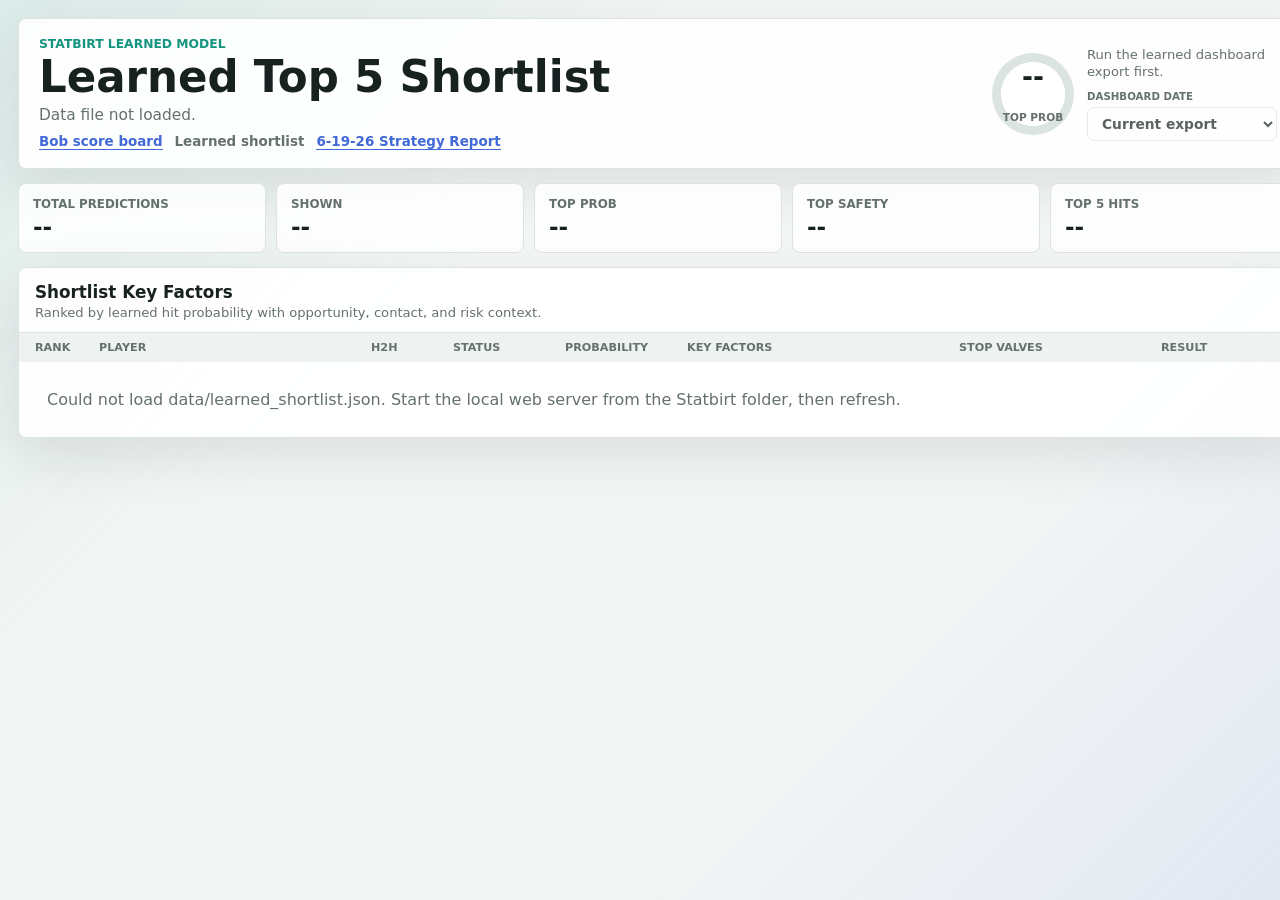
==== web/learned.html @ fe5e9481 "Add learned shortlist dashboards and reports" ====
<!doctype html>
<html lang="en">
  <head>
    <meta charset="utf-8">
    <meta name="viewport" content="width=device-width, initial-scale=1">
    <title>Statbirt Learned Shortlist</title>
    <link rel="stylesheet" href="styles.css">
  </head>
  <body>
    <main class="app-shell learned-shell">
      <header class="topbar">
        <div class="title-block">
          <p class="eyebrow">Statbirt Learned Model</p>
          <h1>Learned Top 5 Shortlist</h1>
          <p id="board-subtitle" class="subtitle">Loading learned-model output...</p>
          <nav class="dashboard-switcher" aria-label="Dashboard views">
            <a href="index.html">Bob score board</a>
            <a href="learned.html" aria-current="page">Learned shortlist</a>
            <a href="data/selection_strategy_report.html">6-19-26 Strategy Report</a>
          </nav>
        </div>
        <div class="status-panel" aria-label="Board status">
          <div class="status-orbit learned-orbit">
            <span id="top-probability-orbit">--</span>
            <small>Top Prob</small>
          </div>
          <div class="status-copy">
            <p id="status-note">Waiting for learned data</p>
            <label class="date-picker" for="dashboard-date">
              <span>Dashboard Date</span>
              <select id="dashboard-date" disabled>
                <option>Loading...</option>
              </select>
            </label>
          </div>
        </div>
      </header>

      <section class="summary-grid learned-summary" aria-label="Learned model summary">
        <article>
          <span>Total Predictions</span>
          <strong id="total-predictions">--</strong>
        </article>
        <article>
          <span>Shown</span>
          <strong id="shown-count">--</strong>
        </article>
        <article>
          <span>Top Prob</span>
          <strong id="top-probability">--</strong>
        </article>
        <article>
          <span>Top Safety</span>
          <strong id="top-safety">--</strong>
        </article>
        <article>
          <span>Top 5 Hits</span>
          <strong id="top-five-result">--</strong>
        </article>
      </section>

      <section class="board learned-board" aria-label="Learned model shortlist">
        <div class="board-toolbar">
          <div>
            <h2>Shortlist Key Factors</h2>
            <p>Ranked by learned hit probability with opportunity, contact, and risk context.</p>
          </div>
        </div>

        <div class="row-header learned-row-header" aria-hidden="true">
          <span>Rank</span>
          <span>Player</span>
          <span>H2H</span>
          <span>Status</span>
          <span>Probability</span>
          <span>Key Factors</span>
          <span>Stop Valves</span>
          <span>Result</span>
        </div>

        <div id="picks" class="pick-list"></div>
        <section id="daily-brief" class="daily-brief" aria-label="Daily selection brief" aria-live="polite"></section>
      </section>
    </main>

    <template id="learned-pick-template">
      <article class="pick-row learned-row">
        <div class="rank-cell"></div>
        <div class="player-cell">
          <div class="player-line">
            <strong class="player-name"></strong>
            <span class="season-ba"></span>
            <span class="pick-badge"></span>
          </div>
          <div class="matchup-line"></div>
          <div class="pitcher-line"></div>
          <div class="venue-line"></div>
          <div class="game-detail-line"></div>
        </div>
        <div class="h2h-cell"></div>
        <div class="status-cell"></div>
        <div class="prob-cell">
          <strong></strong>
          <span></span>
        </div>
        <div class="factor-cell"></div>
        <div class="risk-cell"></div>
        <div class="result-cell"></div>
      </article>
    </template>

    <script src="learned.js?v=20260620-thesis"></script>
  </body>
</html>
---- web/styles.css ----
:root {
  color-scheme: light;
  --bg: #f4f6f5;
  --surface: #ffffff;
  --surface-2: #eef3f1;
  --ink: #17211f;
  --muted: #65716d;
  --line: #dce4e0;
  --hitter: #15947f;
  --starter: #4169d8;
  --h2h: #d78d22;
  --bullpen: #8e5ad7;
  --other: #d34f56;
  --good: #137b5f;
  --bad: #b93f47;
  --warn: #a15e00;
  --shadow: 0 18px 55px rgba(23, 33, 31, 0.10);
}

* {
  box-sizing: border-box;
}

body {
  margin: 0;
  min-height: 100vh;
  background:
    linear-gradient(135deg, rgba(21, 148, 127, 0.10), transparent 34%),
    linear-gradient(315deg, rgba(65, 105, 216, 0.10), transparent 32%),
    var(--bg);
  color: var(--ink);
  font-family: Inter, ui-sans-serif, system-ui, -apple-system, BlinkMacSystemFont, "Segoe UI", sans-serif;
}

.app-shell {
  width: min(1500px, calc(100vw - 36px));
  min-height: 100vh;
  margin: 0 auto;
  padding: 18px 0;
  display: grid;
  grid-template-rows: auto auto minmax(0, 1fr);
  gap: 14px;
}

.topbar {
  display: flex;
  justify-content: space-between;
  align-items: stretch;
  gap: 18px;
  padding: 18px 20px;
  border: 1px solid var(--line);
  border-radius: 8px;
  background: rgba(255, 255, 255, 0.92);
  box-shadow: var(--shadow);
}

.title-block {
  min-width: 0;
}

.eyebrow {
  margin: 0 0 6px;
  color: var(--hitter);
  font-size: 0.77rem;
  font-weight: 800;
  letter-spacing: 0;
  text-transform: uppercase;
}

h1,
h2,
p {
  margin: 0;
}

h1 {
  font-size: clamp(2rem, 3.4vw, 3.8rem);
  line-height: 0.95;
  letter-spacing: 0;
}

.subtitle {
  max-width: 760px;
  margin-top: 8px;
  color: var(--muted);
  font-size: 0.96rem;
}

.dashboard-switcher {
  display: flex;
  flex-wrap: wrap;
  gap: 12px;
  margin-top: 10px;
  font-size: 0.84rem;
  font-weight: 820;
}

.dashboard-switcher a {
  color: var(--starter);
  text-decoration: none;
  border-bottom: 1px solid currentColor;
}

.dashboard-switcher a[aria-current="page"] {
  color: var(--muted);
  border-bottom-color: transparent;
}

.status-panel {
  min-width: 285px;
  display: flex;
  align-items: center;
  justify-content: flex-end;
  gap: 13px;
}

.status-orbit {
  width: 82px;
  height: 82px;
  display: grid;
  place-items: center;
  border-radius: 50%;
  background:
    radial-gradient(circle at center, #fff 56%, transparent 57%),
    conic-gradient(var(--good) var(--pickable-arc, 0deg), #dce4e0 0);
  border: 1px solid var(--line);
}

.status-orbit span {
  display: block;
  font-size: 1.65rem;
  font-weight: 850;
  line-height: 1;
  text-align: center;
}

.status-orbit small {
  display: block;
  color: var(--muted);
  font-size: 0.66rem;
  font-weight: 700;
  text-align: center;
  text-transform: uppercase;
}

.status-copy {
  min-width: 170px;
}

#status-note {
  max-width: 190px;
  color: var(--muted);
  font-size: 0.82rem;
  line-height: 1.32;
}

.date-picker {
  display: grid;
  gap: 5px;
  margin-top: 10px;
}

.date-picker span {
  color: var(--muted);
  font-size: 0.64rem;
  font-weight: 850;
  text-transform: uppercase;
}

.date-picker select {
  width: 100%;
  min-height: 34px;
  padding: 0 34px 0 10px;
  border: 1px solid var(--line);
  border-radius: 7px;
  background: #fff;
  color: var(--ink);
  font: inherit;
  font-size: 0.86rem;
  font-weight: 720;
}

.summary-grid {
  display: grid;
  grid-template-columns: repeat(5, minmax(0, 1fr));
  gap: 10px;
}

.summary-grid article {
  min-width: 0;
  padding: 13px 14px;
  border: 1px solid var(--line);
  border-radius: 8px;
  background: rgba(255, 255, 255, 0.88);
}

.summary-grid span {
  display: block;
  color: var(--muted);
  font-size: 0.74rem;
  font-weight: 750;
  text-transform: uppercase;
}

.summary-grid strong {
  display: block;
  margin-top: 4px;
  font-size: 1.45rem;
  line-height: 1;
}

.board {
  min-height: 0;
  display: grid;
  grid-template-rows: auto auto minmax(0, 1fr) auto;
  overflow: hidden;
  border: 1px solid var(--line);
  border-radius: 8px;
  background: rgba(255, 255, 255, 0.96);
  box-shadow: var(--shadow);
}

.learned-shell {
  min-height: auto;
  grid-template-rows: auto auto auto;
}

.learned-board {
  grid-template-rows: auto auto auto auto;
  overflow: visible;
}

.board-toolbar {
  display: flex;
  justify-content: space-between;
  gap: 18px;
  align-items: center;
  padding: 14px 16px 12px;
  border-bottom: 1px solid var(--line);
}

.board-toolbar h2 {
  font-size: 1.05rem;
  letter-spacing: 0;
}

.board-toolbar p {
  margin-top: 3px;
  color: var(--muted);
  font-size: 0.82rem;
}

.legend {
  display: flex;
  flex-wrap: wrap;
  justify-content: flex-end;
  gap: 9px;
}

.legend span {
  display: inline-flex;
  align-items: center;
  gap: 6px;
  color: var(--muted);
  font-size: 0.76rem;
  font-weight: 720;
}

.legend i {
  width: 10px;
  height: 10px;
  border-radius: 2px;
}

.legend-hitter {
  background: var(--hitter);
}

.legend-starter {
  background: var(--starter);
}

.legend-h2h {
  background: var(--h2h);
}

.legend-bullpen {
  background: var(--bullpen);
}

.legend-other {
  background: var(--other);
}

.row-header,
.pick-row {
  display: grid;
  grid-template-columns: 52px minmax(280px, 1.35fr) 70px 100px 82px minmax(330px, 2fr) minmax(190px, 0.95fr);
  gap: 12px;
  align-items: center;
}

.row-header {
  padding: 8px 16px;
  background: var(--surface-2);
  color: var(--muted);
  font-size: 0.7rem;
  font-weight: 800;
  text-transform: uppercase;
}

.pick-list {
  min-height: 0;
  overflow: auto;
}

.learned-board .pick-list {
  overflow: visible;
}

.pick-row {
  min-height: 72px;
  padding: 9px 16px;
  border-top: 1px solid var(--line);
  background: var(--surface);
  transition: background-color 160ms ease;
}

.pick-row.state-live-no-hit {
  background: #fff6d7;
}

.pick-row.state-hit {
  background: #e5f5e9;
}

.pick-row.state-final-no-hit {
  background: #fde5e7;
}

.pick-row.state-postponed {
  background: #eef1f4;
}

.learned-row-header,
.learned-row {
  grid-template-columns: 52px minmax(260px, 1.3fr) 70px 100px 110px minmax(260px, 1.65fr) minmax(190px, 0.95fr) minmax(120px, 0.7fr);
}

.learned-row.result-hit {
  background: #e5f5e9;
}

.learned-row.result-miss {
  background: #fde5e7;
}

.learned-row.result-postponed,
.learned-row.result-no-appearance {
  background: #eef1f4;
}

.pick-row:first-child {
  border-top: 0;
}

.rank-cell {
  width: 34px;
  height: 34px;
  display: grid;
  place-items: center;
  border-radius: 8px;
  background: #17211f;
  color: #fff;
  font-size: 0.98rem;
  font-weight: 850;
}

.player-cell,
.h2h-cell,
.status-cell,
.factor-cell,
.risk-cell {
  min-width: 0;
}

.player-line {
  display: flex;
  align-items: center;
  gap: 8px;
  min-width: 0;
}

.player-name {
  flex: 0 1 auto;
  min-width: 0;
  overflow: hidden;
  text-overflow: ellipsis;
  white-space: nowrap;
  font-size: 0.98rem;
}

.pick-badge {
  flex: 0 0 auto;
  padding: 3px 7px;
  border-radius: 999px;
  background: rgba(185, 63, 71, 0.10);
  color: var(--bad);
  font-size: 0.65rem;
  font-weight: 850;
  text-transform: uppercase;
}

.season-ba {
  flex: 0 0 auto;
  color: #30403c;
  font-size: 0.72rem;
  font-weight: 850;
  white-space: nowrap;
}

.pick-badge.pickable {
  background: rgba(19, 123, 95, 0.10);
  color: var(--good);
}

.hot-streak {
  flex: 0 0 auto;
  font-size: 1rem;
  line-height: 1;
  cursor: help;
}

.matchup-line,
.pitcher-line,
.venue-line,
.game-detail-line,
.game-status-line {
  overflow: hidden;
  color: var(--muted);
  font-size: 0.76rem;
  text-overflow: ellipsis;
  white-space: nowrap;
}

.matchup-line {
  margin-top: 4px;
  color: #30403c;
  font-weight: 720;
}

.game-status-line {
  color: var(--bad);
  font-weight: 820;
  text-transform: uppercase;
}

.status-cell {
  color: var(--muted);
  font-size: 0.78rem;
  font-weight: 760;
}

.h2h-cell {
  color: var(--ink);
  font-size: 0.9rem;
  font-weight: 860;
  white-space: nowrap;
}

.congregation-status {
  display: inline-flex;
  align-items: center;
  max-width: 100%;
  min-height: 25px;
  padding: 4px 8px;
  border-radius: 999px;
  font-size: 0.68rem;
  font-weight: 880;
  text-transform: uppercase;
}

.status-publisher {
  background: rgba(21, 148, 127, 0.12);
  color: var(--hitter);
}

.status-removed {
  background: rgba(185, 63, 71, 0.12);
  color: var(--bad);
}

.score-cell strong {
  display: block;
  font-size: 1.45rem;
  line-height: 1;
}

.score-cell span {
  display: block;
  margin-top: 4px;
  color: var(--muted);
  font-size: 0.72rem;
  font-weight: 750;
}

.prob-cell strong {
  display: block;
  font-size: 1.35rem;
  line-height: 1;
}

.prob-cell span,
.result-cell small {
  display: block;
  margin-top: 4px;
  color: var(--muted);
  font-size: 0.72rem;
  font-weight: 750;
}

.safety-cell,
.signal-cell,
.result-cell,
.prob-cell {
  min-width: 0;
}

.safety-score {
  color: var(--ink);
  font-size: 0.88rem;
  font-weight: 850;
}

.safety-meter {
  width: min(100%, 118px);
  height: 7px;
  margin-top: 7px;
  overflow: hidden;
  border-radius: 999px;
  background: #dce4e0;
}

.safety-meter span {
  display: block;
  height: 100%;
  border-radius: inherit;
  background: var(--good);
}

.factor-cell {
  display: flex;
  flex-wrap: wrap;
  gap: 5px;
}

.factor-chip {
  display: inline-flex;
  align-items: center;
  gap: 5px;
  max-width: 132px;
  padding: 4px 7px;
  border: 1px solid var(--line);
  border-radius: 6px;
  background: #fbfcfc;
}

.factor-chip span {
  overflow: hidden;
  color: var(--muted);
  font-size: 0.64rem;
  font-weight: 760;
  text-overflow: ellipsis;
  text-transform: uppercase;
  white-space: nowrap;
}

.factor-chip strong {
  color: var(--ink);
  font-size: 0.76rem;
  white-space: nowrap;
}

.signal-cell {
  display: flex;
  flex-wrap: wrap;
  gap: 5px;
}

.learned-chip {
  max-width: 162px;
}

.learned-chip.signal-risk {
  border-color: rgba(185, 63, 71, 0.22);
  background: rgba(185, 63, 71, 0.08);
}

.learned-chip.signal-risk span {
  color: var(--bad);
}

.result-badge {
  display: inline-flex;
  align-items: center;
  min-height: 25px;
  padding: 4px 8px;
  border-radius: 999px;
  font-size: 0.68rem;
  font-weight: 880;
  text-transform: uppercase;
}

.result-badge.result-hit {
  background: rgba(19, 123, 95, 0.12);
  color: var(--good);
}

.result-badge.result-miss {
  background: rgba(185, 63, 71, 0.12);
  color: var(--bad);
}

.result-badge.result-pending,
.result-badge.result-unresolved {
  background: rgba(65, 105, 216, 0.11);
  color: var(--starter);
}

.result-badge.result-postponed,
.result-badge.result-no-appearance {
  background: rgba(101, 113, 109, 0.14);
  color: var(--muted);
}

.risk-cell {
  overflow: visible;
  color: #273632;
  font-size: 0.75rem;
  line-height: 1.28;
}

.risk-label {
  display: block;
  margin-bottom: 2px;
  color: var(--muted);
  font-size: 0.63rem;
  font-weight: 850;
  text-transform: uppercase;
}

.risk-text {
  color: var(--muted);
}

.risk-list {
  display: flex;
  flex-wrap: wrap;
  gap: 4px;
}

.risk-reason {
  display: inline-flex;
  align-items: center;
  max-width: 100%;
  padding: 3px 6px;
  border-radius: 6px;
  font-size: 0.66rem;
  font-weight: 760;
}

.risk-reason.hard {
  background: rgba(185, 63, 71, 0.11);
  color: var(--bad);
}

.risk-reason.concern {
  background: rgba(161, 94, 0, 0.11);
  color: var(--warn);
}

.risk-more {
  align-self: center;
  color: var(--muted);
  font-size: 0.66rem;
  font-weight: 800;
  white-space: nowrap;
}

.risk-detail-button {
  min-height: 24px;
  align-self: center;
  padding: 3px 7px;
  border: 1px solid rgba(65, 105, 216, 0.26);
  border-radius: 6px;
  background: #fff;
  color: var(--starter);
  cursor: pointer;
  font: inherit;
  font-size: 0.66rem;
  font-weight: 850;
  line-height: 1;
  white-space: nowrap;
}

.risk-detail-button:hover,
.risk-detail-button:focus-visible {
  border-color: rgba(65, 105, 216, 0.55);
  background: rgba(65, 105, 216, 0.08);
  outline: none;
}

.stop-dialog {
  position: fixed;
  inset: 0;
  z-index: 50;
  display: grid;
  place-items: center;
  padding: 18px;
  background: rgba(23, 33, 31, 0.46);
}

.stop-dialog[hidden] {
  display: none;
}

.stop-dialog-panel {
  width: min(560px, 100%);
  max-height: min(72vh, 640px);
  display: grid;
  grid-template-rows: auto minmax(0, 1fr);
  overflow: hidden;
  border: 1px solid var(--line);
  border-radius: 8px;
  background: #fff;
  box-shadow: 0 24px 70px rgba(23, 33, 31, 0.24);
}

.stop-dialog-header {
  display: flex;
  align-items: flex-start;
  justify-content: space-between;
  gap: 16px;
  padding: 16px 16px 12px;
  border-bottom: 1px solid var(--line);
}

.stop-dialog-header h2 {
  margin: 0;
  font-size: 1rem;
  letter-spacing: 0;
}

.stop-dialog-subtitle {
  margin-top: 3px;
  color: var(--muted);
  font-size: 0.78rem;
  font-weight: 720;
}

.stop-dialog-close {
  width: 34px;
  height: 34px;
  flex: 0 0 auto;
  border: 1px solid var(--line);
  border-radius: 8px;
  background: #fbfcfc;
  color: var(--ink);
  cursor: pointer;
  font: inherit;
  font-size: 1.25rem;
  font-weight: 720;
  line-height: 1;
}

.stop-dialog-close:hover,
.stop-dialog-close:focus-visible {
  border-color: rgba(23, 33, 31, 0.28);
  background: var(--surface-2);
  outline: none;
}

.stop-dialog-list {
  min-height: 0;
  margin: 0;
  padding: 12px 16px 16px;
  overflow: auto;
  list-style: none;
}

.stop-dialog-list li {
  padding: 9px 10px;
  border: 1px solid var(--line);
  border-left-width: 4px;
  border-radius: 7px;
  color: #273632;
  font-size: 0.86rem;
  line-height: 1.35;
}

.stop-dialog-list li + li {
  margin-top: 8px;
}

.stop-dialog-list li.hard {
  border-left-color: var(--bad);
  background: rgba(185, 63, 71, 0.06);
}

.stop-dialog-list li.concern {
  border-left-color: var(--warn);
  background: rgba(161, 94, 0, 0.06);
}

body.dialog-open {
  overflow: hidden;
}

.empty-state {
  padding: 28px;
  color: var(--muted);
}

.daily-brief {
  min-width: 0;
  max-height: 430px;
  overflow: auto;
  padding: 14px 16px 16px;
  border-top: 1px solid var(--line);
  background: #fbfcfc;
}

.learned-board .daily-brief {
  max-height: none;
  overflow: visible;
}

.daily-brief:empty {
  display: none;
}

.daily-brief-header {
  display: flex;
  justify-content: space-between;
  gap: 18px;
  align-items: flex-start;
  margin-bottom: 10px;
}

.daily-brief h3,
.daily-brief h4 {
  margin: 0;
  letter-spacing: 0;
}

.daily-brief h3 {
  font-size: 1.02rem;
}

.daily-brief-header p {
  max-width: 820px;
  color: var(--muted);
  font-size: 0.82rem;
  line-height: 1.35;
}

.brief-recommendation {
  display: flex;
  flex-wrap: wrap;
  gap: 8px;
  margin-bottom: 11px;
}

.brief-recommendation span {
  display: inline-flex;
  align-items: center;
  min-height: 27px;
  padding: 5px 9px;
  border-radius: 999px;
  background: rgba(21, 148, 127, 0.11);
  color: var(--good);
  font-size: 0.72rem;
  font-weight: 850;
}

.brief-grid {
  display: grid;
  grid-template-columns: repeat(5, minmax(0, 1fr));
  gap: 10px;
}

.brief-card {
  min-width: 0;
  padding: 10px;
  border: 1px solid var(--line);
  border-radius: 8px;
  background: #fff;
}

.brief-card.brief-best {
  border-color: rgba(21, 148, 127, 0.34);
  box-shadow: inset 0 3px 0 var(--good);
}

.brief-card-header {
  display: flex;
  align-items: flex-start;
  justify-content: space-between;
  gap: 8px;
}

.brief-card h4 {
  min-width: 0;
  overflow: hidden;
  font-size: 0.9rem;
  text-overflow: ellipsis;
  white-space: nowrap;
}

.brief-card-header span {
  flex: 0 0 auto;
  padding: 3px 6px;
  border-radius: 999px;
  background: rgba(65, 105, 216, 0.10);
  color: var(--starter);
  font-size: 0.62rem;
  font-weight: 850;
  text-transform: uppercase;
}

.brief-best .brief-card-header span {
  background: rgba(21, 148, 127, 0.12);
  color: var(--good);
}

.brief-score {
  margin-top: 6px;
  color: var(--muted);
  font-size: 0.72rem;
  font-weight: 780;
}

.brief-card strong {
  display: block;
  margin-top: 9px;
  color: var(--ink);
  font-size: 0.7rem;
  text-transform: uppercase;
}

.brief-card ul {
  margin: 4px 0 0;
  padding-left: 17px;
}

.brief-card li {
  color: #30403c;
  font-size: 0.72rem;
  line-height: 1.25;
}

.committee-thesis {
  margin-top: 14px;
  padding-top: 14px;
  border-top: 1px solid var(--line);
}

.committee-thesis-header {
  display: flex;
  align-items: flex-start;
  justify-content: space-between;
  gap: 18px;
  margin-bottom: 10px;
}

.committee-thesis-header p {
  margin-top: 4px;
  color: var(--muted);
  font-size: 0.82rem;
  line-height: 1.35;
}

.committee-grid {
  display: grid;
  grid-template-columns: repeat(2, minmax(0, 1fr));
  gap: 10px;
}

.committee-card {
  min-width: 0;
  padding: 12px;
  border: 1px solid var(--line);
  border-radius: 8px;
  background: #fff;
}

.committee-card.committee-pick {
  border-color: rgba(21, 148, 127, 0.34);
  box-shadow: inset 0 3px 0 var(--good);
}

.committee-card-header {
  display: flex;
  align-items: flex-start;
  justify-content: space-between;
  gap: 10px;
  margin-bottom: 10px;
}

.committee-card-header div {
  min-width: 0;
}

.committee-card-header h4 {
  overflow: hidden;
  font-size: 0.95rem;
  text-overflow: ellipsis;
  white-space: nowrap;
}

.committee-card-header span {
  display: block;
  margin-top: 2px;
  color: var(--muted);
  font-size: 0.68rem;
  font-weight: 820;
  text-transform: uppercase;
}

.committee-card-header strong {
  flex: 0 0 auto;
  padding: 4px 7px;
  border-radius: 999px;
  background: rgba(65, 105, 216, 0.10);
  color: var(--starter);
  font-size: 0.62rem;
  font-weight: 850;
  text-transform: uppercase;
  white-space: nowrap;
}

.committee-pick .committee-card-header strong {
  background: rgba(21, 148, 127, 0.12);
  color: var(--good);
}

.committee-block + .committee-block {
  margin-top: 11px;
}

.committee-block strong {
  display: block;
  color: var(--ink);
  font-size: 0.68rem;
  text-transform: uppercase;
}

.committee-block p {
  margin-top: 4px;
  color: #30403c;
  font-size: 0.79rem;
  line-height: 1.42;
}

.committee-sources {
  display: flex;
  flex-wrap: wrap;
  align-items: center;
  gap: 7px;
  margin-top: 10px;
}

.committee-sources strong {
  color: var(--muted);
  font-size: 0.68rem;
  text-transform: uppercase;
}

.committee-sources a {
  color: var(--starter);
  font-size: 0.72rem;
  font-weight: 780;
  text-decoration: none;
  border-bottom: 1px solid currentColor;
}

.strategy-shell {
  grid-template-rows: auto auto auto;
}

.strategy-board {
  display: block;
  overflow: visible;
}

.strategy-recommendations {
  display: grid;
  grid-template-columns: repeat(2, minmax(0, 1fr));
  gap: 12px;
  padding: 14px 16px;
  border-bottom: 1px solid var(--line);
  background: #fbfcfc;
}

.strategy-recommendation {
  min-width: 0;
  padding: 13px 14px;
  border: 1px solid var(--line);
  border-radius: 8px;
  background: #fff;
}

.strategy-recommendation.primary {
  border-color: rgba(21, 148, 127, 0.34);
  box-shadow: inset 0 3px 0 var(--good);
}

.strategy-recommendation span {
  display: block;
  color: var(--muted);
  font-size: 0.7rem;
  font-weight: 850;
  text-transform: uppercase;
}

.strategy-recommendation strong {
  display: block;
  margin-top: 5px;
  overflow-wrap: anywhere;
  font-size: 1.18rem;
  line-height: 1.1;
}

.strategy-recommendation p {
  margin-top: 6px;
  color: var(--muted);
  font-size: 0.8rem;
  line-height: 1.35;
}

.strategy-card-grid {
  display: grid;
  grid-template-columns: repeat(5, minmax(0, 1fr));
  gap: 10px;
  padding: 14px 16px 16px;
}

.strategy-card {
  min-width: 0;
  padding: 12px;
  border: 1px solid var(--line);
  border-radius: 8px;
  background: #fff;
}

.strategy-card.strategy-best {
  border-color: rgba(21, 148, 127, 0.34);
  box-shadow: inset 0 3px 0 var(--good);
}

.strategy-card.result-hit {
  background: #e5f5e9;
}

.strategy-card.result-miss {
  background: #fde5e7;
}

.strategy-card.result-postponed,
.strategy-card.result-no-appearance {
  background: #eef1f4;
}

.strategy-card-header {
  display: flex;
  align-items: flex-start;
  justify-content: space-between;
  gap: 10px;
}

.strategy-card-header div {
  min-width: 0;
}

.strategy-card-header span {
  display: block;
  color: var(--muted);
  font-size: 0.68rem;
  font-weight: 850;
}

.strategy-card h3 {
  margin: 2px 0 0;
  overflow-wrap: anywhere;
  font-size: 1rem;
  line-height: 1.1;
  letter-spacing: 0;
}

.strategy-card-header > strong {
  flex: 0 0 auto;
  padding: 4px 7px;
  border-radius: 999px;
  background: rgba(65, 105, 216, 0.10);
  color: var(--starter);
  font-size: 0.62rem;
  font-weight: 850;
  text-transform: uppercase;
}

.strategy-best .strategy-card-header > strong {
  background: rgba(21, 148, 127, 0.12);
  color: var(--good);
}

.strategy-thesis {
  margin-top: 10px;
  color: #30403c;
  font-size: 0.79rem;
  line-height: 1.38;
}

.strategy-metrics {
  display: grid;
  grid-template-columns: repeat(2, minmax(0, 1fr));
  gap: 6px;
  margin-top: 10px;
}

.strategy-metric {
  min-width: 0;
  padding: 6px 7px;
  border: 1px solid var(--line);
  border-radius: 7px;
  background: #fbfcfc;
}

.strategy-metric small {
  display: block;
  overflow: hidden;
  color: var(--muted);
  font-size: 0.58rem;
  font-weight: 850;
  text-overflow: ellipsis;
  text-transform: uppercase;
  white-space: nowrap;
}

.strategy-metric strong {
  display: block;
  margin-top: 2px;
  overflow-wrap: anywhere;
  color: var(--ink);
  font-size: 0.8rem;
}

.strategy-reason-grid {
  display: grid;
  grid-template-columns: repeat(2, minmax(0, 1fr));
  gap: 10px;
  margin-top: 11px;
}

.strategy-card-actions {
  display: flex;
  flex-wrap: wrap;
  align-items: center;
  gap: 7px;
  margin-top: 11px;
}

.strategy-card-actions small {
  color: var(--muted);
  font-size: 0.72rem;
  font-weight: 750;
}

.strategy-stop-button {
  min-height: 26px;
  padding: 4px 8px;
  border: 1px solid rgba(65, 105, 216, 0.26);
  border-radius: 6px;
  background: #fff;
  color: var(--starter);
  cursor: pointer;
  font: inherit;
  font-size: 0.68rem;
  font-weight: 850;
  line-height: 1;
}

.strategy-stop-button:hover,
.strategy-stop-button:focus-visible {
  border-color: rgba(65, 105, 216, 0.55);
  background: rgba(65, 105, 216, 0.08);
  outline: none;
}

.strategy-reason-list strong {
  display: block;
  color: var(--ink);
  font-size: 0.68rem;
  text-transform: uppercase;
}

.strategy-reason-list ul {
  margin: 4px 0 0;
  padding-left: 17px;
}

.strategy-reason-list li {
  color: #30403c;
  font-size: 0.72rem;
  line-height: 1.3;
}

.strategy-research {
  padding: 14px 16px 16px;
  border-top: 1px solid var(--line);
  background: #fbfcfc;
}

.strategy-research-header {
  display: flex;
  align-items: flex-start;
  justify-content: space-between;
  gap: 16px;
  margin-bottom: 10px;
}

.strategy-research h3 {
  margin: 0;
  font-size: 1rem;
  letter-spacing: 0;
}

.strategy-research p {
  max-width: 780px;
  color: var(--muted);
  font-size: 0.82rem;
  line-height: 1.35;
}

.strategy-report-link {
  flex: 0 0 auto;
  align-self: flex-start;
  min-height: 30px;
  padding: 7px 10px;
  border: 1px solid rgba(65, 105, 216, 0.26);
  border-radius: 7px;
  background: #fff;
  color: var(--starter);
  font-size: 0.75rem;
  font-weight: 850;
  text-decoration: none;
}

.strategy-report-link:hover,
.strategy-report-link:focus-visible {
  border-color: rgba(65, 105, 216, 0.55);
  background: rgba(65, 105, 216, 0.08);
  outline: none;
}

.research-metrics {
  grid-template-columns: repeat(4, minmax(0, 1fr));
}

@media (max-width: 1120px) {
  .app-shell {
    width: min(100vw - 24px, 980px);
    min-height: auto;
  }

  .board {
    overflow: visible;
  }

  .row-header {
    display: none;
  }

  .pick-list {
    overflow: visible;
  }

  .daily-brief {
    max-height: none;
    overflow: visible;
  }

  .brief-grid {
    grid-template-columns: repeat(2, minmax(0, 1fr));
  }

  .strategy-card-grid {
    grid-template-columns: repeat(2, minmax(0, 1fr));
  }

  .research-metrics {
    grid-template-columns: repeat(2, minmax(0, 1fr));
  }

  .pick-row {
    grid-template-columns: 42px minmax(0, 1fr) 102px 76px;
    grid-template-areas:
      "rank player status score"
      "rank h2h h2h h2h"
      "rank factors factors factors"
      "rank risk risk risk";
    min-height: auto;
  }

  .rank-cell {
    grid-area: rank;
  }

  .player-cell {
    grid-area: player;
  }

  .score-cell {
    grid-area: score;
    text-align: right;
  }

  .status-cell {
    grid-area: status;
  }

  .h2h-cell {
    grid-area: h2h;
  }

  .factor-cell {
    grid-area: factors;
  }

  .risk-cell {
    grid-area: risk;
  }

  .learned-row {
    grid-template-columns: 42px minmax(0, 1fr) 102px 112px;
    grid-template-areas:
      "rank player status probability"
      "rank h2h result result"
      "rank factors factors factors"
      "rank risk risk risk";
  }

  .learned-row .prob-cell {
    grid-area: probability;
    text-align: right;
  }

  .learned-row .result-cell {
    grid-area: result;
  }
}

@media (max-width: 720px) {
  .app-shell {
    width: min(100vw - 16px, 620px);
    padding: 8px 0;
  }

  .topbar,
  .board-toolbar {
    flex-direction: column;
    align-items: flex-start;
  }

  .status-panel {
    width: 100%;
    justify-content: flex-start;
  }

  .summary-grid {
    grid-template-columns: repeat(2, minmax(0, 1fr));
  }

  .daily-brief-header {
    display: block;
  }

  .daily-brief-header p {
    margin-top: 5px;
  }

  .brief-grid {
    grid-template-columns: 1fr;
  }

  .committee-grid {
    grid-template-columns: 1fr;
  }

  .strategy-recommendations,
  .strategy-card-grid,
  .strategy-reason-grid,
  .research-metrics {
    grid-template-columns: 1fr;
  }

  .strategy-research-header {
    display: block;
  }

  .strategy-research-header p {
    margin-top: 5px;
  }

  .legend {
    justify-content: flex-start;
  }

  .pick-row {
    grid-template-columns: 38px 1fr 82px;
    grid-template-areas:
      "rank player player"
      "rank h2h h2h"
      "rank status score"
      "rank factors factors"
      "rank risk risk";
  }

  .score-cell {
    text-align: left;
  }

  .learned-row {
    grid-template-columns: 38px 1fr 82px;
    grid-template-areas:
      "rank player player"
      "rank h2h status"
      "rank probability result"
      "rank factors factors"
      "rank risk risk";
  }

  .learned-row .prob-cell {
    text-align: left;
  }

  .risk-detail-button {
    min-height: 29px;
    padding: 5px 8px;
  }

  .stop-dialog {
    align-items: end;
    padding: 0;
  }

  .stop-dialog-panel {
    width: 100%;
    max-height: 80vh;
    border-right: 0;
    border-bottom: 0;
    border-left: 0;
    border-radius: 8px 8px 0 0;
  }

  .stop-dialog-header {
    padding: 14px 14px 10px;
  }

  .stop-dialog-list {
    padding: 10px 14px 16px;
  }
}
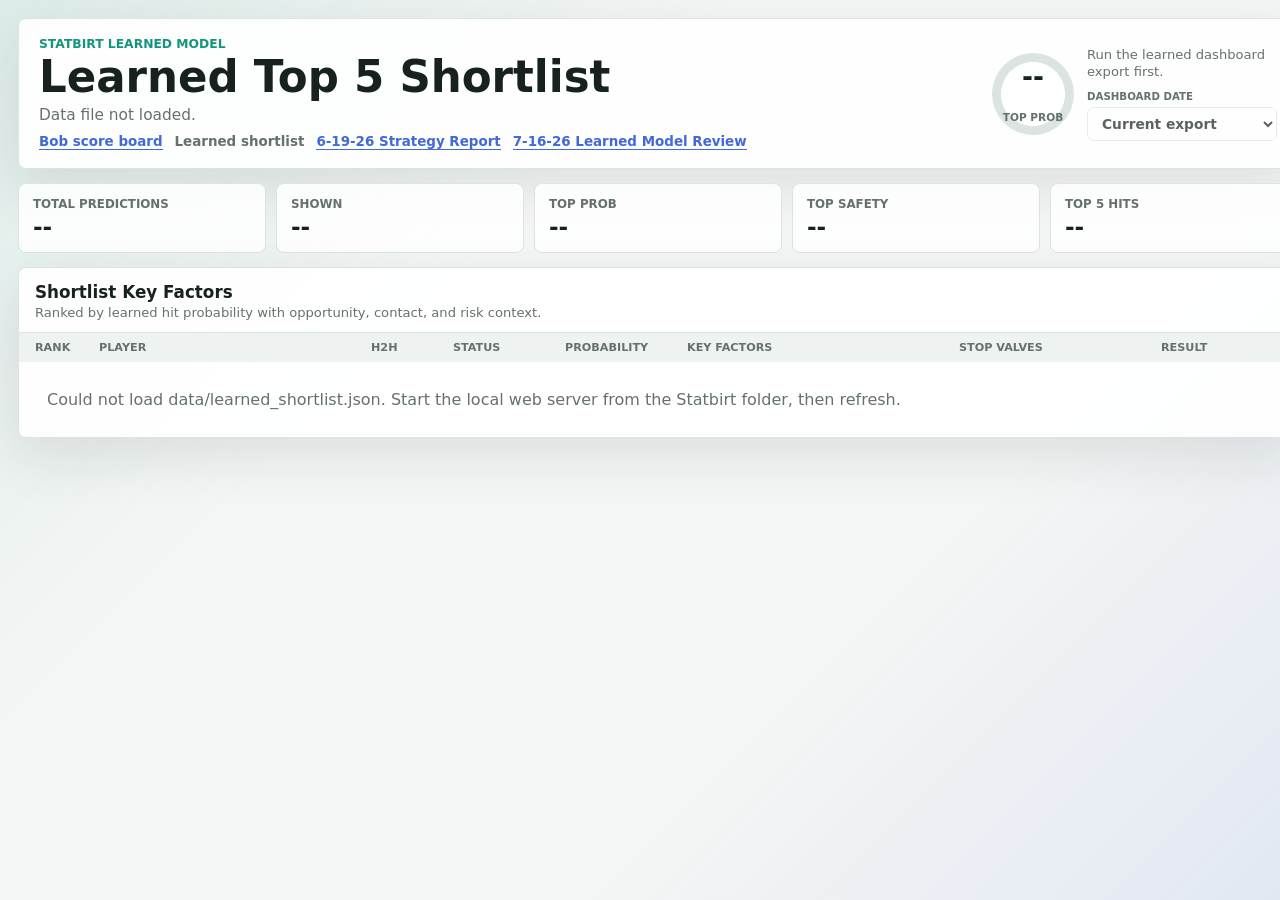
==== commit 431e43c4: "Audit learned model performance" ====
--- a/web/learned.html
+++ b/web/learned.html
@@ -17,6 +17,7 @@
             <a href="index.html">Bob score board</a>
             <a href="learned.html" aria-current="page">Learned shortlist</a>
             <a href="data/selection_strategy_report.html">6-19-26 Strategy Report</a>
+            <a href="data/learned_model_review.html">7-16-26 Learned Model Review</a>
           </nav>
         </div>
         <div class="status-panel" aria-label="Board status">
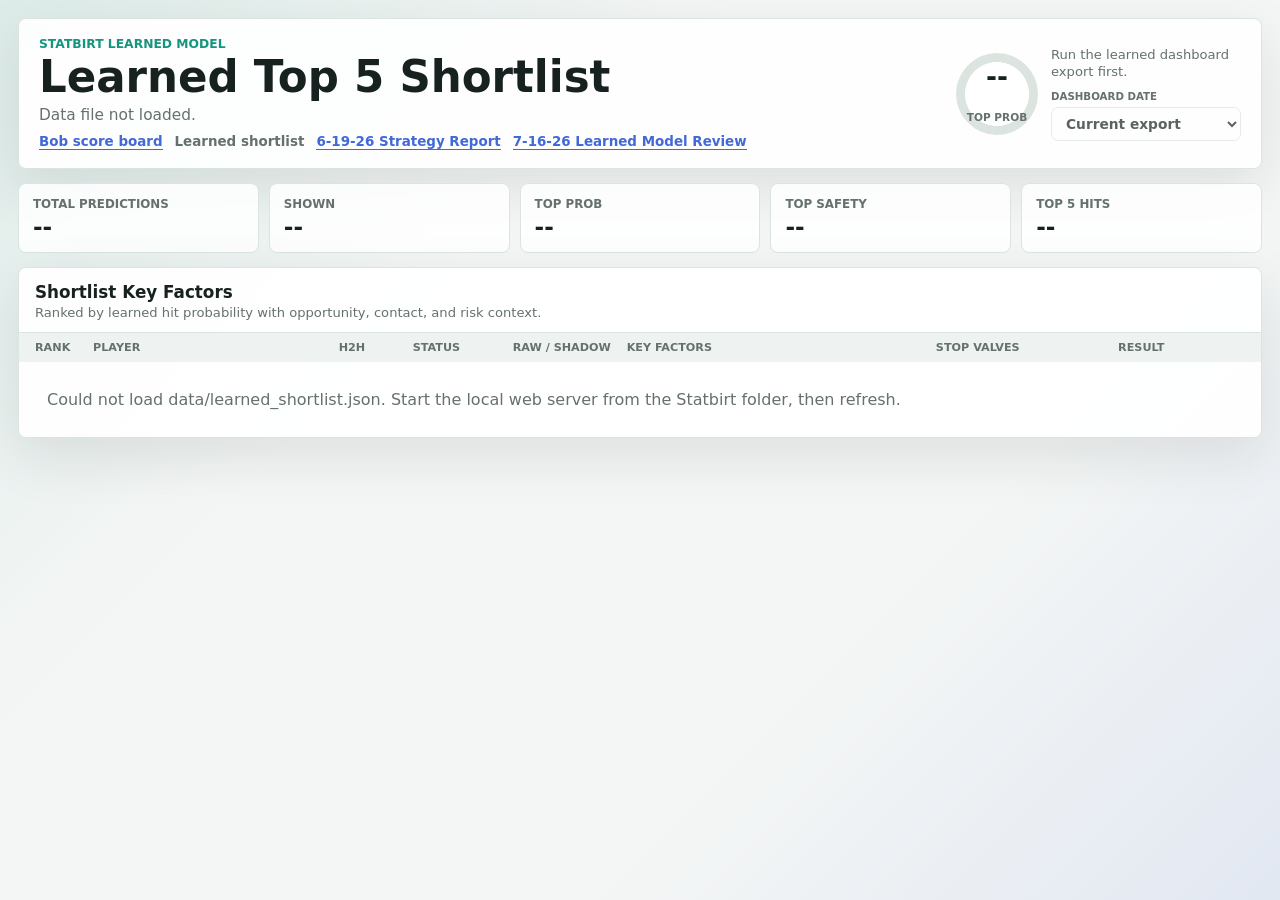
==== commit ec59a433: "Implement learned shadow evaluation framework" ====
--- a/web/learned.html
+++ b/web/learned.html
@@ -61,6 +61,13 @@
       </section>
 
       <section class="board learned-board" aria-label="Learned model shortlist">
+        <aside id="shadow-status" class="shadow-status" hidden aria-live="polite">
+          <div>
+            <span>SHADOW EVALUATION</span>
+            <strong id="shadow-status-title">Collecting prospective evidence</strong>
+          </div>
+          <p id="shadow-status-detail"></p>
+        </aside>
         <div class="board-toolbar">
           <div>
             <h2>Shortlist Key Factors</h2>
@@ -73,7 +80,7 @@
           <span>Player</span>
           <span>H2H</span>
           <span>Status</span>
-          <span>Probability</span>
+          <span>Raw / Shadow</span>
           <span>Key Factors</span>
           <span>Stop Valves</span>
           <span>Result</span>
@@ -110,6 +117,6 @@
       </article>
     </template>
 
-    <script src="learned.js?v=20260620-thesis"></script>
+    <script src="learned.js?v=20260717-shadow"></script>
   </body>
 </html>
--- a/web/styles.css
+++ b/web/styles.css
@@ -33,13 +33,18 @@
 }
 
 .app-shell {
-  width: min(1500px, calc(100vw - 36px));
+  width: min(1500px, calc(100% - 36px));
   min-height: 100vh;
   margin: 0 auto;
   padding: 18px 0;
   display: grid;
   grid-template-rows: auto auto minmax(0, 1fr);
   gap: 14px;
+}
+
+.app-shell > * {
+  width: 100%;
+  min-width: 0;
 }
 
 .topbar {
@@ -344,7 +349,8 @@
 
 .learned-row-header,
 .learned-row {
-  grid-template-columns: 52px minmax(260px, 1.3fr) 70px 100px 110px minmax(260px, 1.65fr) minmax(190px, 0.95fr) minmax(120px, 0.7fr);
+  grid-template-columns: 48px minmax(220px, 1.3fr) 64px 90px 104px minmax(220px, 1.65fr) minmax(150px, 0.95fr) minmax(90px, 0.7fr);
+  gap: 10px;
 }
 
 .learned-row.result-hit {
@@ -1362,13 +1368,51 @@
   outline: none;
 }
 
+.shadow-status {
+  display: flex;
+  align-items: center;
+  justify-content: space-between;
+  gap: 18px;
+  padding: 10px 14px;
+  border-bottom: 1px solid rgba(65, 105, 216, 0.2);
+  background: #f4f7ff;
+}
+
+.shadow-status[hidden] {
+  display: none;
+}
+
+.shadow-status div {
+  display: grid;
+  gap: 2px;
+}
+
+.shadow-status span {
+  color: var(--starter);
+  font-size: 0.64rem;
+  font-weight: 900;
+}
+
+.shadow-status strong {
+  font-size: 0.86rem;
+  letter-spacing: 0;
+}
+
+.shadow-status p {
+  margin: 0;
+  color: var(--muted);
+  font-size: 0.76rem;
+  font-weight: 700;
+  text-align: right;
+}
+
 .research-metrics {
   grid-template-columns: repeat(4, minmax(0, 1fr));
 }
 
 @media (max-width: 1120px) {
   .app-shell {
-    width: min(100vw - 24px, 980px);
+    width: min(calc(100% - 24px), 980px);
     min-height: auto;
   }
 
@@ -1461,7 +1505,7 @@
 
 @media (max-width: 720px) {
   .app-shell {
-    width: min(100vw - 16px, 620px);
+    width: min(calc(100% - 16px), 620px);
     padding: 8px 0;
   }
 
@@ -1469,6 +1513,16 @@
   .board-toolbar {
     flex-direction: column;
     align-items: flex-start;
+  }
+
+  .shadow-status {
+    align-items: flex-start;
+    flex-direction: column;
+    gap: 5px;
+  }
+
+  .shadow-status p {
+    text-align: left;
   }
 
   .status-panel {
